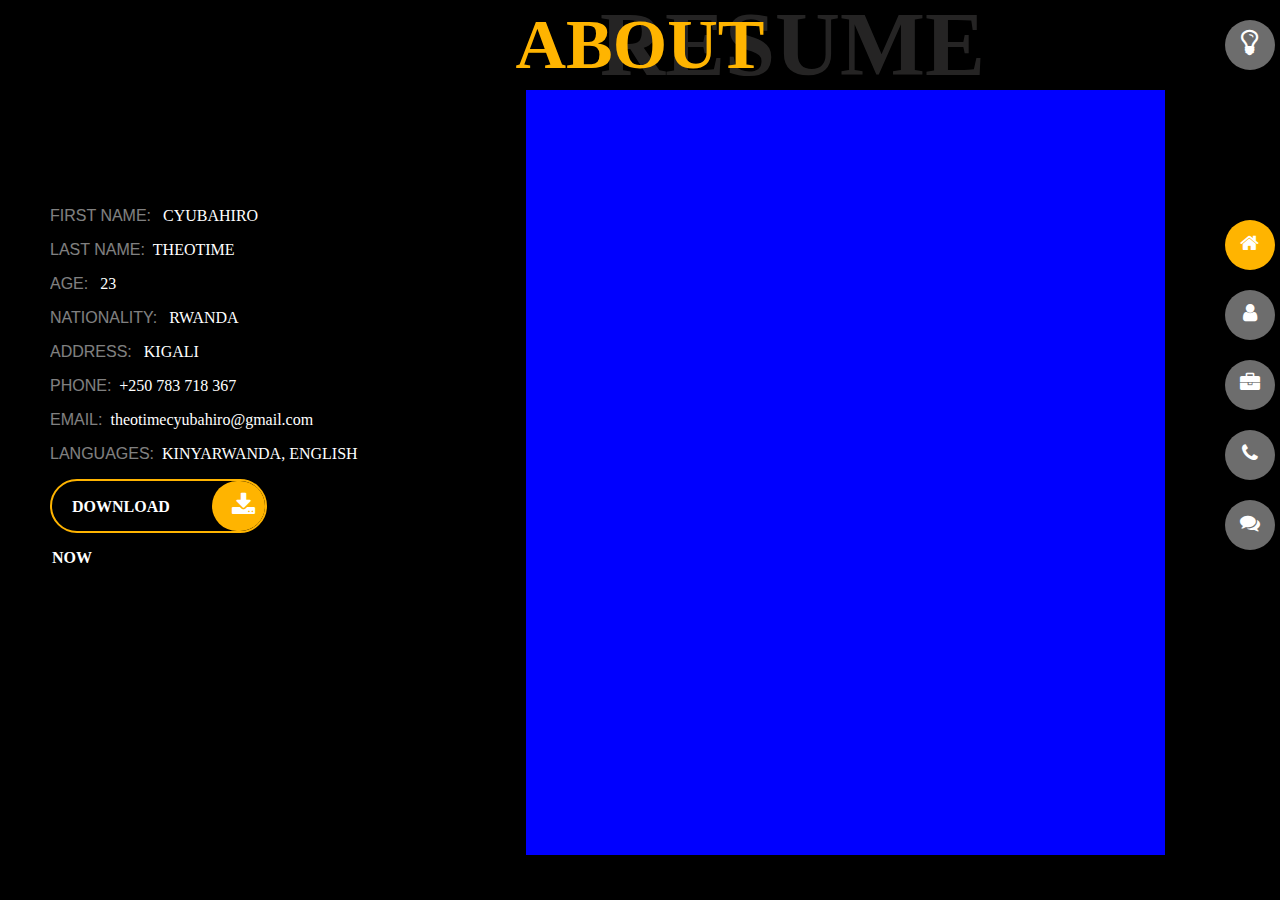
==== about.html @ b3ec1da5 "first commit" ====
<!DOCTYPE html>
<html lang="en">
<head>
    <meta charset="UTF-8">
    <meta http-equiv="X-UA-Compatible" content="IE=edge">
    <meta name="viewport" content="width=device-width, initial-scale=1.0">
    <title>Document</title>
    <link rel="stylesheet" href="style.css">
    <link rel="stylesheet" href="https://cdnjs.cloudflare.com/ajax/libs/font-awesome/4.7.0/css/font-awesome.min.css">
</head>
<body>
    <div class="container-fluid">
        <div class="content-about">
            <div class="head">
                ABOUT
            </div><span id="behind">RESUME</span>
            <div class="abouts">
                <div class="information">
                    <h2>PERSONAL INFOS</h2>
                    
                        <p><span style="opacity: .5; color: #fff;font-family: Open Sans,sans-serif; text-transform: capitalize;">FIRST NAME:</span> &nbsp;&nbsp;<span style="color: white;">CYUBAHIRO</span></p>
                        <p><span style="opacity: .5; color: #fff;font-family: Open Sans,sans-serif; text-transform: capitalize;">LAST NAME:</span>&nbsp;&nbsp;<span style="color: white;">THEOTIME</span></p>
                        <p><span style="opacity: .5; color: #fff;font-family: Open Sans,sans-serif; text-transform: capitalize;">AGE:</span> &nbsp;&nbsp;<span style="color: white;">23</span></p>
                        <p><span style="opacity: .5; color: #fff;font-family: Open Sans,sans-serif; text-transform: capitalize;">NATIONALITY:</span> &nbsp;&nbsp;<span style="color: white;">RWANDA</span></p>
                        <p><span style="opacity: .5; color: #fff;font-family: Open Sans,sans-serif; text-transform: capitalize;">ADDRESS:</span> &nbsp;&nbsp;<span style="color: white;">KIGALI</span></p>
                        <p><span style="opacity: .5; color: #fff;font-family: Open Sans,sans-serif; text-transform: capitalize;">PHONE:</span>&nbsp;&nbsp;<span style="color: white;">+250 783 718 367</span> </p>
                        <p><span style="opacity: .5; color: #fff;font-family: Open Sans,sans-serif; text-transform: capitalize;">EMAIL:</span>&nbsp;&nbsp;<span style="color: white;">theotimecyubahiro@gmail.com</span> </p>
                        <p><span style="opacity: .5; color: #fff;font-family: Open Sans,sans-serif; text-transform: capitalize;">LANGUAGES:</span>&nbsp;&nbsp;<span style="color: white;">KINYARWANDA, ENGLISH</span> </p>

                        <div style="border: 2px solid #FFB400; border-radius: 50px; display: flex; width: 50%; height: 50px; background-color: rgb(255, 180, 0, 0); line-height: 50px;">
                            <div style="width: 75%;">
                                <span style="text-align: center;vertical-align: middle;line-height: 50px; margin-left: 20px; color: white; font-weight: bold;">DOWNLOAD NOW</span> 
                            </div>
                            <div class="dot1" style="width: 25%;">
                                <i class="fa fa-download" style="margin-left: 20px; font-size:25px; line-height: 50px; color:white"></i>
                            </div>
                        </div>
                    
                </div>
                <div class="experince"></div>
            </div>
        </div>
        <div class="sidebar">
            <ul>
                <li><div class="dot"><i class="fa fa-lightbulb-o" style="font-size:30px;color:white;margin-top: 7px;"></i></div> </li>
                <div style="margin-top: 150px">
                    <li>
                        <a href="index.html">
                            <div class="dot" id="active">
                                <i class="fa fa-home" style="font-size:20px;color:white;margin-top: 5px;"></i>Home
                            </div>
                        </a>
                    </li>
                    <li>
                        <a href="about.html">
                            <div class="dot"><i class="fa fa-user" style="font-size:20px;color:white;margin-top: 5px;"></i>
                            </div>
                        </a>
                    </li>
                    <li><div class="dot"><i class="fa fa-briefcase" style="font-size:20px;color:white;margin-top: 5px;"></i></div></li>
                    <li><div class="dot"><i class="fa fa-phone" style="font-size:20px;color:white;margin-top: 5px;"></i></div></li>
                    <li><div class="dot"><i class="fa fa-comments" style="font-size:20px;color:white;margin-top: 5px;"></i></div></li>
                </div>
            </ul>
        </div>
        <!-- <div class="slideBar">
            <ul>
                <li><div class="dot"><i class="fa fa-lightbulb-o" style="font-size:30px;color:white;margin-top: 7px;"></i></div> </li>
                <div style="margin-top: 150px">
                    <li>
                        <a href="index.html">
                            <div class="dot" id="active">
                                <i class="fa fa-home" style="font-size:20px;color:white;margin-top: 5px;"></i>Home
                            </div>
                        </a>
                    </li>
                    <li>
                        <a href="about.html">
                            <div class="dot"><i class="fa fa-user" style="font-size:20px;color:white;margin-top: 5px;"></i>
                            </div>
                        </a>
                    </li>
                    <li><div class="dot"><i class="fa fa-briefcase" style="font-size:20px;color:white;margin-top: 5px;"></i></div></li>
                    <li><div class="dot"><i class="fa fa-phone" style="font-size:20px;color:white;margin-top: 5px;"></i></div></li>
                    <li><div class="dot"><i class="fa fa-comments" style="font-size:20px;color:white;margin-top: 5px;"></i></div></li>
                </div>
            </ul>
        </div> -->
    </div>
</body>
</html>
---- style.css ----
body{
    background-color: #141212;
}

html,body{
    margin: 0;
    padding: 0;
}

a{
    text-decoration: none;
}

.container{
    display: flex;

}

/* .head{
   min-width: 100vh; 
   background-color: yellow;
   height: 15%;
   text-align: center;
   vertical-align: middle;
   line-height: 90px; 
   font-size: 100px;
   color: rgba(185,182,182,25);
   position: relative;
    z-index:100;
} */
.head{
    min-width: 100%;
    /* background-color: yellow; */
   height: 15%;
    text-align: center;
   vertical-align: middle;
   line-height: 90px;
    position: absolute;
    font-size: 70px;
    z-index:100;
    color: #FFB400;
    opacity: 100%;
    font-weight: bold;
}

#behind{
    min-width: 100%;
    vertical-align: middle;
    line-height: 90px;
    margin-left: 600px;
    font-size: 90px;
    color: rgba(185,182,182,15);
    opacity: 0.2;
    font-weight: bold;
}

.yellow::before{
    background-color: #141212;
    height: 150%;
    width: 150%;
    position: absolute;
    content: '';
    transform: rotate(-14deg);
    left: 70%;
    top: -30%;
}

.yellow{
    position: relative;
    background-color: #FFB400;
    min-height: 100vh;
    width: 26.3%;
    overflow: hidden;
}

.picture{
    position: relative;
    background-color: #000000;
    min-height: 88vh;
    width: 32.5%;
    margin: 40px;
    border-radius: 30px;
    right: 56vh;
    box-shadow: 0px 0px 3px 3px rgba(0,0,0,0.2);
}

img{
    position: absolute;
    bottom: 0px;
    border-radius: 30px;
}

.slideBar{
    background-color: #141212;
    min-height: 100vh;
    margin-left: 425px;
}
#active{
    background: #FFB400;
}

.dot {
    width: 50px;
    height: 50px;
    line-height: 50px;
    border-radius: 50%;
    background: #6D6D6D;
    color: #fff;
    text-align: center;
    margin: 20px;
    overflow: hidden;
}
.dot1 {
    line-height: 25px;
    border-radius: 50px ;
    background: #FFB400;
}

/* .dot:hover{
    width: 100px;
} */

li{

    list-style-type: none
}

.container-fluid{
    background-color: #000000;
    min-height: 100vh;
    width: 100%;
    display: flex;
}

.content-about{
    width: 91%;
    min-height: 100vh;
}

.sidebar{
    width: 9%;
    min-height: 100vh;
    background-color: #000000;
}

.abouts{
    display: flex;
    min-height: 85%;
}

.information{
    width: 40%;
    margin: 50px;
}

.experince{
    width: 60%;
    background-color: blue;
}
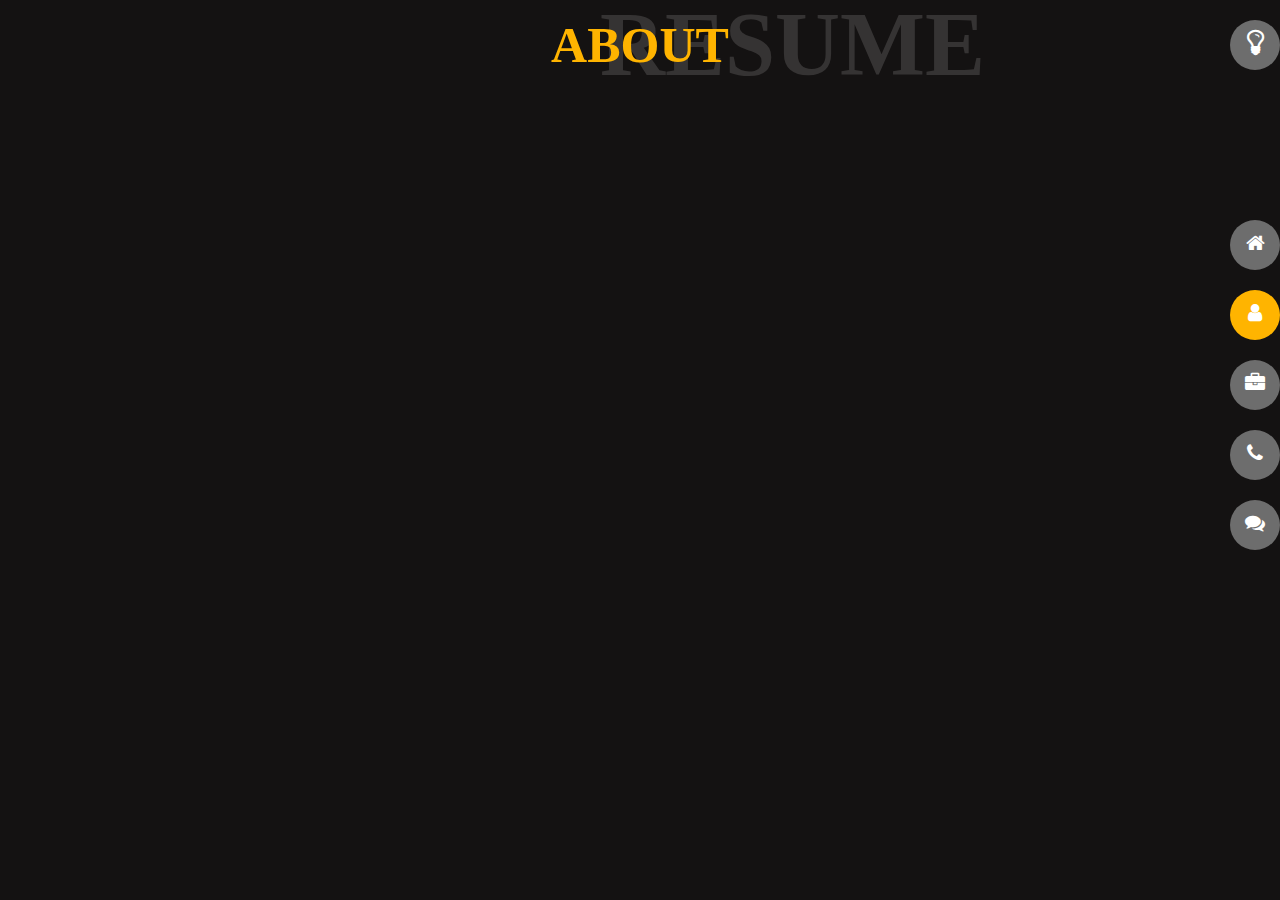
==== commit 3ba3fbca: "created about, contact, project and blog pages" ====
--- a/about.html
+++ b/about.html
@@ -1,4 +1,105 @@
 <!DOCTYPE html>
+<html lang="en">
+<head>
+    <meta charset="UTF-8">
+    <meta http-equiv="X-UA-Compatible" content="IE=edge">
+    <meta name="viewport" content="width=device-width, initial-scale=1.0">
+    <title>Document</title>
+    <link rel="stylesheet" href="style.css">
+    <link rel="stylesheet" href="https://cdnjs.cloudflare.com/ajax/libs/font-awesome/4.7.0/css/font-awesome.min.css">
+</head>
+<body>
+    <div class="container">
+        <div class="main">
+            <div>
+                <div class="head">
+                    ABOUT
+                </div>
+                <span id="behind">RESUME</span>
+            </div>
+        </div>
+        <div class="rightSide">
+            <ul>
+                <li>
+                    <div class="dot"><i class="fa fa-lightbulb-o"
+                            style="font-size:30px;color:white;margin-top: 7px;"></i></div>
+                </li>
+                <div style="margin-top: 150px">
+                    <li>
+                        <a href="index.html">
+                            <div class="dot">
+                                <i class="fa fa-home" style="font-size:20px;color:white;margin-top: 5px;"></i>Home
+                            </div>
+                        </a>
+                    </li>
+                    <li>
+                        <a href="about.html">
+                            <div class="dot" id="active"><i class="fa fa-user"
+                                    style="font-size:20px;color:white;margin-top: 5px;"></i>
+                            </div>
+                        </a>
+                    </li>
+                    <li>
+                        <a href="project.html">
+                            <div class="dot"><i class="fa fa-briefcase"
+                                style="font-size:20px;color:white;margin-top: 5px;"></i>
+                        </div>
+                        </a>
+                    </li>
+                    <li>
+                        <a href="contact.html">
+                            <div class="dot"><i class="fa fa-phone" style="font-size:20px;color:white;margin-top: 5px;"></i>
+                            </div>
+                        </a>
+                    </li>
+                    <li>
+                        <a href="blog.html">
+                            <div class="dot"><i class="fa fa-comments"
+                                style="font-size:20px;color:white;margin-top: 5px;"></i>
+                            </div>
+                        </a>
+                    </li>
+                </div>
+        </div>
+    </div>
+</body>
+</html>
+
+
+
+
+
+
+
+
+
+
+
+
+
+
+
+
+
+
+
+
+
+
+
+
+
+
+
+
+
+
+
+
+
+
+
+<!-- <!DOCTYPE html>
 <html lang="en">
 <head>
     <meta charset="UTF-8">
@@ -46,14 +147,14 @@
                 <div style="margin-top: 150px">
                     <li>
                         <a href="index.html">
-                            <div class="dot" id="active">
+                            <div class="dot">
                                 <i class="fa fa-home" style="font-size:20px;color:white;margin-top: 5px;"></i>Home
                             </div>
                         </a>
                     </li>
                     <li>
                         <a href="about.html">
-                            <div class="dot"><i class="fa fa-user" style="font-size:20px;color:white;margin-top: 5px;"></i>
+                            <div class="dot" id="active"><i class="fa fa-user" style="font-size:20px;color:white;margin-top: 5px;"></i>
                             </div>
                         </a>
                     </li>
@@ -63,29 +164,6 @@
                 </div>
             </ul>
         </div>
-        <!-- <div class="slideBar">
-            <ul>
-                <li><div class="dot"><i class="fa fa-lightbulb-o" style="font-size:30px;color:white;margin-top: 7px;"></i></div> </li>
-                <div style="margin-top: 150px">
-                    <li>
-                        <a href="index.html">
-                            <div class="dot" id="active">
-                                <i class="fa fa-home" style="font-size:20px;color:white;margin-top: 5px;"></i>Home
-                            </div>
-                        </a>
-                    </li>
-                    <li>
-                        <a href="about.html">
-                            <div class="dot"><i class="fa fa-user" style="font-size:20px;color:white;margin-top: 5px;"></i>
-                            </div>
-                        </a>
-                    </li>
-                    <li><div class="dot"><i class="fa fa-briefcase" style="font-size:20px;color:white;margin-top: 5px;"></i></div></li>
-                    <li><div class="dot"><i class="fa fa-phone" style="font-size:20px;color:white;margin-top: 5px;"></i></div></li>
-                    <li><div class="dot"><i class="fa fa-comments" style="font-size:20px;color:white;margin-top: 5px;"></i></div></li>
-                </div>
-            </ul>
-        </div> -->
     </div>
 </body>
-</html>+</html> -->--- a/style.css
+++ b/style.css
@@ -11,32 +11,99 @@
     text-decoration: none;
 }
 
+li{
+
+    list-style-type: none
+}
+
 .container{
     display: flex;
 
 }
 
-/* .head{
-   min-width: 100vh; 
-   background-color: yellow;
-   height: 15%;
-   text-align: center;
-   vertical-align: middle;
-   line-height: 90px; 
-   font-size: 100px;
-   color: rgba(185,182,182,25);
-   position: relative;
-    z-index:100;
-} */
+.main {
+    width: 93%;
+    min-height: 100vh;
+}
+
+.leftSide {
+    width: 43%;
+    min-height: 100vh;
+}
+
+.yellow::before{
+    background-color: #141212;
+    height: 150%;
+    width: 100%;
+    position: absolute;
+    content: '';
+    transform: rotate(-14deg);
+    left: 50%;
+    top: -30%;
+}
+
+.yellow{
+    position: relative;
+    background-color: #FFB400;
+    min-height: 100vh;
+    width: 90%;
+    overflow: hidden;
+}
+
+.middleSide {
+    width: 50%;
+    min-height: 100vh;
+    display: flex;
+}
+
+.rightSide {
+    width: 7%;
+    min-height: 100vh;
+}
+
+.dot {
+    width: 50px;
+    height: 50px;
+    line-height: 50px;
+    border-radius: 50%;
+    background: #6D6D6D;
+    color: #fff;
+    text-align: center;
+    margin: 20px 0px 0px 0px;
+    overflow: hidden;
+}
+
+.picture{
+    position: relative;
+    background-color: #000000;
+    min-height: 88vh;
+    width: 84%;
+    margin: 40px;
+    border-radius: 30px;
+    /* right: 56vh; */
+    box-shadow: 0px 0px 3px 3px rgba(0,0,0,0.2);
+}
+
+img{
+    position: absolute;
+    bottom: 0px;
+    border-radius: 30px;
+}
+
+.dot1 {
+    line-height: 50px;
+    border-radius: 50px ;
+    background: #FFB400;
+}
+
 .head{
     min-width: 100%;
-    /* background-color: yellow; */
    height: 15%;
     text-align: center;
    vertical-align: middle;
    line-height: 90px;
     position: absolute;
-    font-size: 70px;
+    font-size: 50px;
     z-index:100;
     color: #FFB400;
     opacity: 100%;
@@ -54,106 +121,23 @@
     font-weight: bold;
 }
 
-.yellow::before{
-    background-color: #141212;
-    height: 150%;
-    width: 150%;
-    position: absolute;
-    content: '';
-    transform: rotate(-14deg);
-    left: 70%;
-    top: -30%;
-}
 
-.yellow{
-    position: relative;
-    background-color: #FFB400;
-    min-height: 100vh;
-    width: 26.3%;
-    overflow: hidden;
-}
-
-.picture{
-    position: relative;
-    background-color: #000000;
-    min-height: 88vh;
-    width: 32.5%;
-    margin: 40px;
-    border-radius: 30px;
-    right: 56vh;
-    box-shadow: 0px 0px 3px 3px rgba(0,0,0,0.2);
-}
-
-img{
-    position: absolute;
-    bottom: 0px;
-    border-radius: 30px;
-}
-
-.slideBar{
-    background-color: #141212;
-    min-height: 100vh;
-    margin-left: 425px;
-}
 #active{
     background: #FFB400;
 }
 
-.dot {
-    width: 50px;
-    height: 50px;
-    line-height: 50px;
-    border-radius: 50%;
-    background: #6D6D6D;
-    color: #fff;
-    text-align: center;
-    margin: 20px;
-    overflow: hidden;
-}
-.dot1 {
-    line-height: 25px;
-    border-radius: 50px ;
-    background: #FFB400;
-}
-
-/* .dot:hover{
-    width: 100px;
-} */
-
-li{
-
-    list-style-type: none
-}
-
-.container-fluid{
-    background-color: #000000;
-    min-height: 100vh;
-    width: 100%;
+.content{
+    height: 85%;
+    background-color: red;
     display: flex;
 }
 
-.content-about{
-    width: 91%;
-    min-height: 100vh;
-}
-
-.sidebar{
-    width: 9%;
-    min-height: 100vh;
-    background-color: #000000;
-}
-
-.abouts{
-    display: flex;
-    min-height: 85%;
-}
-
-.information{
-    width: 40%;
-    margin: 50px;
-}
-
-.experince{
-    width: 60%;
-    background-color: blue;
+#project{
+    width: 300px;
+    height: 300px;
+    background-color: yellow;
+    border-radius: 20px;
+    padding: 30px;
+    margin: 30px;
+    margin-top: 120px;
 }--- a/style.css
+++ b/style.css
@@ -11,32 +11,99 @@
     text-decoration: none;
 }
 
+li{
+
+    list-style-type: none
+}
+
 .container{
     display: flex;
 
 }
 
-/* .head{
-   min-width: 100vh; 
-   background-color: yellow;
-   height: 15%;
-   text-align: center;
-   vertical-align: middle;
-   line-height: 90px; 
-   font-size: 100px;
-   color: rgba(185,182,182,25);
-   position: relative;
-    z-index:100;
-} */
+.main {
+    width: 93%;
+    min-height: 100vh;
+}
+
+.leftSide {
+    width: 43%;
+    min-height: 100vh;
+}
+
+.yellow::before{
+    background-color: #141212;
+    height: 150%;
+    width: 100%;
+    position: absolute;
+    content: '';
+    transform: rotate(-14deg);
+    left: 50%;
+    top: -30%;
+}
+
+.yellow{
+    position: relative;
+    background-color: #FFB400;
+    min-height: 100vh;
+    width: 90%;
+    overflow: hidden;
+}
+
+.middleSide {
+    width: 50%;
+    min-height: 100vh;
+    display: flex;
+}
+
+.rightSide {
+    width: 7%;
+    min-height: 100vh;
+}
+
+.dot {
+    width: 50px;
+    height: 50px;
+    line-height: 50px;
+    border-radius: 50%;
+    background: #6D6D6D;
+    color: #fff;
+    text-align: center;
+    margin: 20px 0px 0px 0px;
+    overflow: hidden;
+}
+
+.picture{
+    position: relative;
+    background-color: #000000;
+    min-height: 88vh;
+    width: 84%;
+    margin: 40px;
+    border-radius: 30px;
+    /* right: 56vh; */
+    box-shadow: 0px 0px 3px 3px rgba(0,0,0,0.2);
+}
+
+img{
+    position: absolute;
+    bottom: 0px;
+    border-radius: 30px;
+}
+
+.dot1 {
+    line-height: 50px;
+    border-radius: 50px ;
+    background: #FFB400;
+}
+
 .head{
     min-width: 100%;
-    /* background-color: yellow; */
    height: 15%;
     text-align: center;
    vertical-align: middle;
    line-height: 90px;
     position: absolute;
-    font-size: 70px;
+    font-size: 50px;
     z-index:100;
     color: #FFB400;
     opacity: 100%;
@@ -54,106 +121,23 @@
     font-weight: bold;
 }
 
-.yellow::before{
-    background-color: #141212;
-    height: 150%;
-    width: 150%;
-    position: absolute;
-    content: '';
-    transform: rotate(-14deg);
-    left: 70%;
-    top: -30%;
-}
 
-.yellow{
-    position: relative;
-    background-color: #FFB400;
-    min-height: 100vh;
-    width: 26.3%;
-    overflow: hidden;
-}
-
-.picture{
-    position: relative;
-    background-color: #000000;
-    min-height: 88vh;
-    width: 32.5%;
-    margin: 40px;
-    border-radius: 30px;
-    right: 56vh;
-    box-shadow: 0px 0px 3px 3px rgba(0,0,0,0.2);
-}
-
-img{
-    position: absolute;
-    bottom: 0px;
-    border-radius: 30px;
-}
-
-.slideBar{
-    background-color: #141212;
-    min-height: 100vh;
-    margin-left: 425px;
-}
 #active{
     background: #FFB400;
 }
 
-.dot {
-    width: 50px;
-    height: 50px;
-    line-height: 50px;
-    border-radius: 50%;
-    background: #6D6D6D;
-    color: #fff;
-    text-align: center;
-    margin: 20px;
-    overflow: hidden;
-}
-.dot1 {
-    line-height: 25px;
-    border-radius: 50px ;
-    background: #FFB400;
-}
-
-/* .dot:hover{
-    width: 100px;
-} */
-
-li{
-
-    list-style-type: none
-}
-
-.container-fluid{
-    background-color: #000000;
-    min-height: 100vh;
-    width: 100%;
+.content{
+    height: 85%;
+    background-color: red;
     display: flex;
 }
 
-.content-about{
-    width: 91%;
-    min-height: 100vh;
-}
-
-.sidebar{
-    width: 9%;
-    min-height: 100vh;
-    background-color: #000000;
-}
-
-.abouts{
-    display: flex;
-    min-height: 85%;
-}
-
-.information{
-    width: 40%;
-    margin: 50px;
-}
-
-.experince{
-    width: 60%;
-    background-color: blue;
+#project{
+    width: 300px;
+    height: 300px;
+    background-color: yellow;
+    border-radius: 20px;
+    padding: 30px;
+    margin: 30px;
+    margin-top: 120px;
 }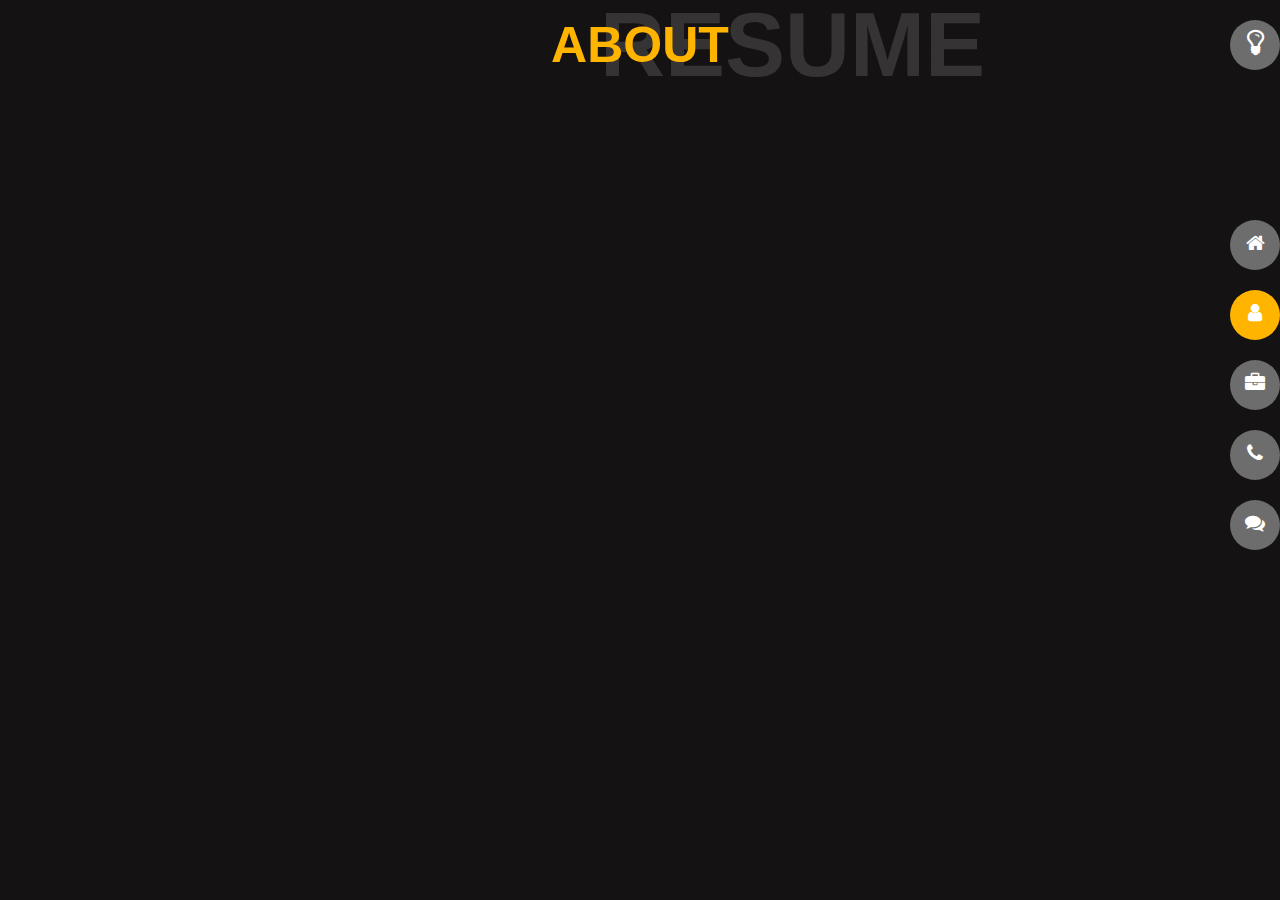
==== commit c473273d: "finish working on blog and project pages" ====
--- a/about.html
+++ b/about.html
@@ -35,27 +35,27 @@
                     <li>
                         <a href="about.html">
                             <div class="dot" id="active"><i class="fa fa-user"
-                                    style="font-size:20px;color:white;margin-top: 5px;"></i>
+                                    style="font-size:20px;color:white;margin-top: 5px;"></i> About
                             </div>
                         </a>
                     </li>
                     <li>
                         <a href="project.html">
                             <div class="dot"><i class="fa fa-briefcase"
-                                style="font-size:20px;color:white;margin-top: 5px;"></i>
+                                style="font-size:20px;color:white;margin-top: 5px;"></i> Project
                         </div>
                         </a>
                     </li>
                     <li>
                         <a href="contact.html">
-                            <div class="dot"><i class="fa fa-phone" style="font-size:20px;color:white;margin-top: 5px;"></i>
+                            <div class="dot"><i class="fa fa-phone" style="font-size:20px;color:white;margin-top: 5px;"></i> Contact
                             </div>
                         </a>
                     </li>
                     <li>
                         <a href="blog.html">
                             <div class="dot"><i class="fa fa-comments"
-                                style="font-size:20px;color:white;margin-top: 5px;"></i>
+                                style="font-size:20px;color:white;margin-top: 5px;"></i> Blog
                             </div>
                         </a>
                     </li>
--- a/style.css
+++ b/style.css
@@ -5,6 +5,7 @@
 html,body{
     margin: 0;
     padding: 0;
+    font-family: Poppins,sans-serif;
 }
 
 a{
@@ -84,7 +85,7 @@
     box-shadow: 0px 0px 3px 3px rgba(0,0,0,0.2);
 }
 
-img{
+.image1{
     position: absolute;
     bottom: 0px;
     border-radius: 30px;
@@ -107,7 +108,7 @@
     z-index:100;
     color: #FFB400;
     opacity: 100%;
-    font-weight: bold;
+    font-weight: 800;
 }
 
 #behind{
@@ -128,16 +129,83 @@
 
 .content{
     height: 85%;
+    display: flex;
+    margin: 20px;
+}
+
+#project1{
     background-color: red;
-    display: flex;
-}
-
-#project{
-    width: 300px;
-    height: 300px;
-    background-color: yellow;
-    border-radius: 20px;
-    padding: 30px;
+    width: 500px;
+    height: 200px;
+    border-radius: 10px;
     margin: 30px;
     margin-top: 120px;
+}
+
+#project2{
+    width: 500px;
+    height: 200px;
+    border-radius: 10px;
+    margin: 30px;
+    margin-top: 120px;
+}
+
+#project3{
+    width: 500px;
+    height: 200px;
+    border-radius: 10px;
+    margin: 30px;
+    margin-top: 120px;
+}
+
+.projectImage{
+    border-radius: 10px;
+}
+
+#blog1{
+    width: 500px;
+    height: 400px;
+    border-radius: 10px;
+    margin: 10px;
+    margin-top: 120px;
+}
+
+#blog2{
+    width: 500px;
+    height: 400px;
+    border-radius: 10px;
+    margin: 10px;
+    margin-top: 120px;
+}
+
+#blog3{
+    width: 500px;
+    height: 400px;
+    border-radius: 10px;
+    margin: 10px;
+    margin-top: 120px;
+}
+
+.blogImage{
+    background-color: blue;
+    width: 100%;
+    height: 250px;
+    border-radius: 10px 10px 0px 0px;
+}
+
+.blogImage img {
+    border-radius: 10px 10px 0px 0px;
+}
+
+.line{
+    background-color: #FFB400;
+    width: 100%;
+    height: 10px;
+}
+
+.blogContent{
+    background-color: #333333;
+    width: 100%;
+    height: 210px;
+    border-radius: 0px 0px 10px 10px;
 }--- a/style.css
+++ b/style.css
@@ -5,6 +5,7 @@
 html,body{
     margin: 0;
     padding: 0;
+    font-family: Poppins,sans-serif;
 }
 
 a{
@@ -84,7 +85,7 @@
     box-shadow: 0px 0px 3px 3px rgba(0,0,0,0.2);
 }
 
-img{
+.image1{
     position: absolute;
     bottom: 0px;
     border-radius: 30px;
@@ -107,7 +108,7 @@
     z-index:100;
     color: #FFB400;
     opacity: 100%;
-    font-weight: bold;
+    font-weight: 800;
 }
 
 #behind{
@@ -128,16 +129,83 @@
 
 .content{
     height: 85%;
+    display: flex;
+    margin: 20px;
+}
+
+#project1{
     background-color: red;
-    display: flex;
-}
-
-#project{
-    width: 300px;
-    height: 300px;
-    background-color: yellow;
-    border-radius: 20px;
-    padding: 30px;
+    width: 500px;
+    height: 200px;
+    border-radius: 10px;
     margin: 30px;
     margin-top: 120px;
+}
+
+#project2{
+    width: 500px;
+    height: 200px;
+    border-radius: 10px;
+    margin: 30px;
+    margin-top: 120px;
+}
+
+#project3{
+    width: 500px;
+    height: 200px;
+    border-radius: 10px;
+    margin: 30px;
+    margin-top: 120px;
+}
+
+.projectImage{
+    border-radius: 10px;
+}
+
+#blog1{
+    width: 500px;
+    height: 400px;
+    border-radius: 10px;
+    margin: 10px;
+    margin-top: 120px;
+}
+
+#blog2{
+    width: 500px;
+    height: 400px;
+    border-radius: 10px;
+    margin: 10px;
+    margin-top: 120px;
+}
+
+#blog3{
+    width: 500px;
+    height: 400px;
+    border-radius: 10px;
+    margin: 10px;
+    margin-top: 120px;
+}
+
+.blogImage{
+    background-color: blue;
+    width: 100%;
+    height: 250px;
+    border-radius: 10px 10px 0px 0px;
+}
+
+.blogImage img {
+    border-radius: 10px 10px 0px 0px;
+}
+
+.line{
+    background-color: #FFB400;
+    width: 100%;
+    height: 10px;
+}
+
+.blogContent{
+    background-color: #333333;
+    width: 100%;
+    height: 210px;
+    border-radius: 0px 0px 10px 10px;
 }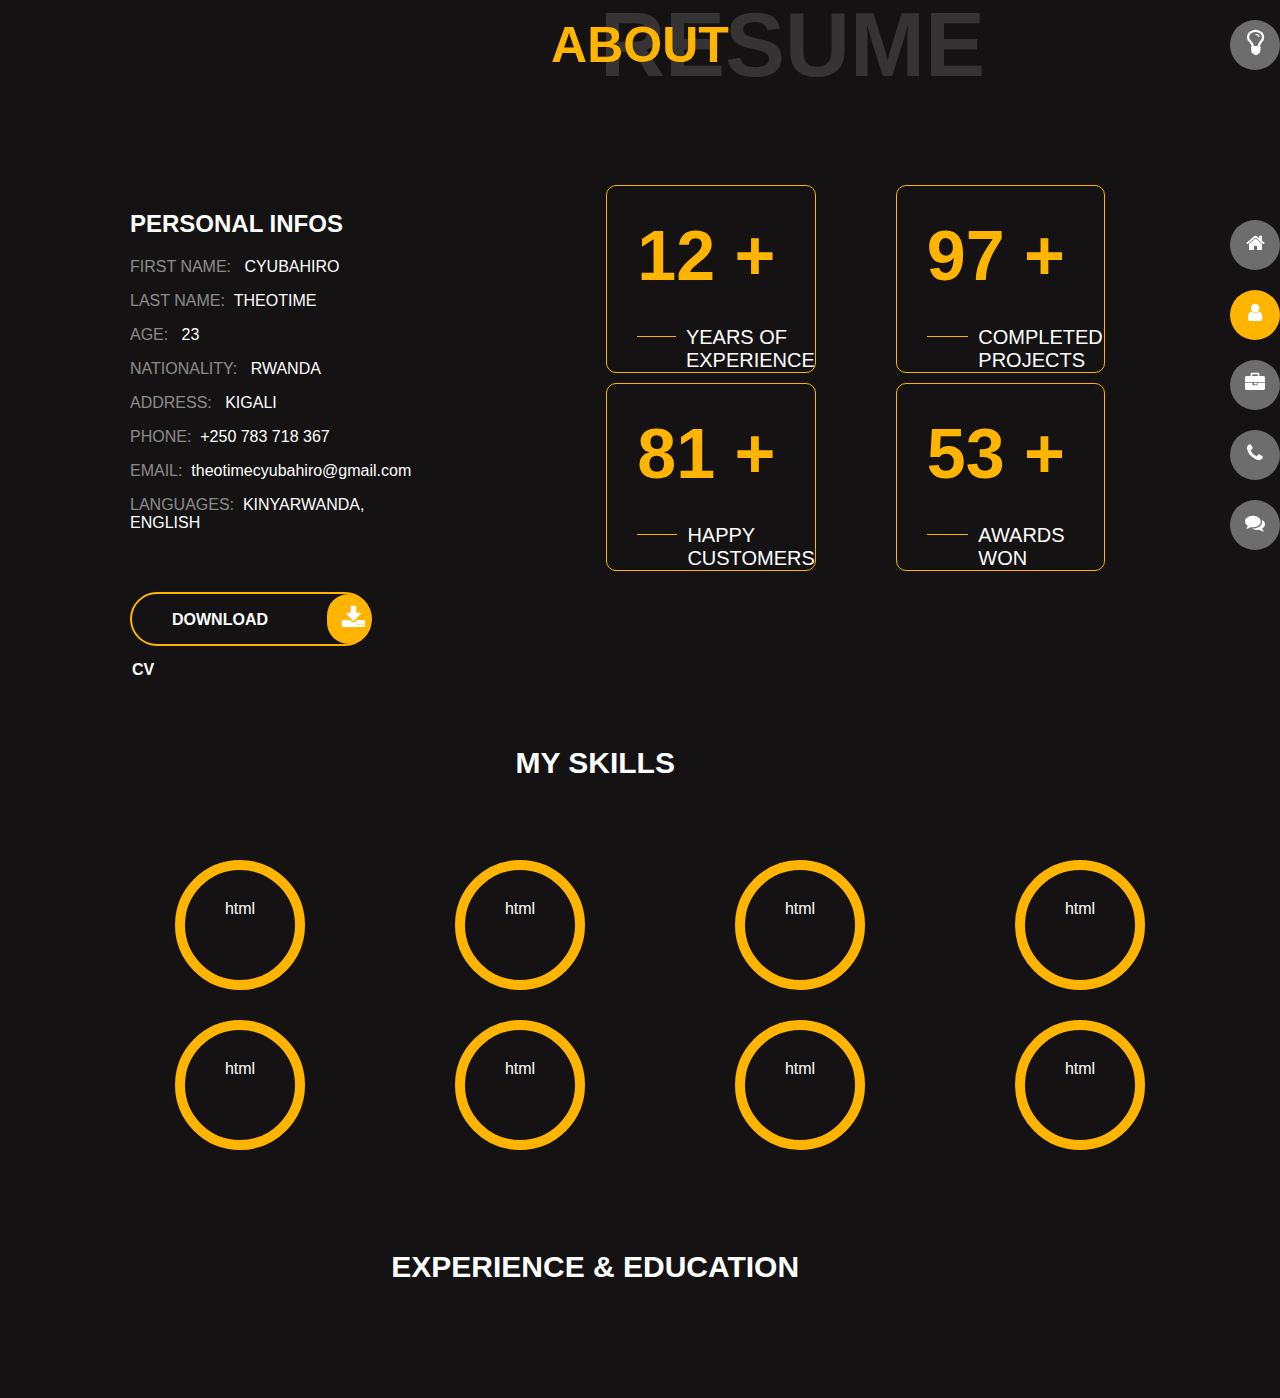
==== commit fe672087: "make side bar fixed and add skills and information about me in about page" ====
--- a/about.html
+++ b/about.html
@@ -17,8 +17,143 @@
                 </div>
                 <span id="behind">RESUME</span>
             </div>
+            <div class="content">
+                <div class="information">
+                    <div class="info">
+                        <h2 style="color: #fff;">PERSONAL INFOS</h2>
+                        <p><span style="opacity: .5; color: #fff;font-family: Open Sans,sans-serif; text-transform: capitalize;">FIRST NAME:</span> &nbsp;&nbsp;<span style="color: white;">CYUBAHIRO</span></p>
+                        <p><span style="opacity: .5; color: #fff;font-family: Open Sans,sans-serif; text-transform: capitalize;">LAST NAME:</span>&nbsp;&nbsp;<span style="color: white;">THEOTIME</span></p>
+                        <p><span style="opacity: .5; color: #fff;font-family: Open Sans,sans-serif; text-transform: capitalize;">AGE:</span> &nbsp;&nbsp;<span style="color: white;">23</span></p>
+                        <p><span style="opacity: .5; color: #fff;font-family: Open Sans,sans-serif; text-transform: capitalize;">NATIONALITY:</span> &nbsp;&nbsp;<span style="color: white;">RWANDA</span></p>
+                        <p><span style="opacity: .5; color: #fff;font-family: Open Sans,sans-serif; text-transform: capitalize;">ADDRESS:</span> &nbsp;&nbsp;<span style="color: white;">KIGALI</span></p>
+                        <p><span style="opacity: .5; color: #fff;font-family: Open Sans,sans-serif; text-transform: capitalize;">PHONE:</span>&nbsp;&nbsp;<span style="color: white;">+250 783 718 367</span> </p>
+                        <p><span style="opacity: .5; color: #fff;font-family: Open Sans,sans-serif; text-transform: capitalize;">EMAIL:</span>&nbsp;&nbsp;<span style="color: white;">theotimecyubahiro@gmail.com</span> </p>
+                        <p><span style="opacity: .5; color: #fff;font-family: Open Sans,sans-serif; text-transform: capitalize;">LANGUAGES:</span>&nbsp;&nbsp;<span style="color: white;">KINYARWANDA, ENGLISH</span> </p>
+                        <a href="">
+                            <div
+                                style="margin-top: 60px; border: 2px solid #FFB400; border-radius: 50px; display: flex; width: 80%; height: 50px; background-color: rgb(255, 180, 0, 0); line-height: 50px;">
+                                <div style="width: 75%;">
+                                    <span
+                                        style="text-align: center;vertical-align: middle;line-height: 50px; margin-left: 40px; color: white; font-weight: bold;">DOWNLOAD CV</span>
+                                </div>
+                                <div class="dot1" style="width: 20%; margin-left: 35px;">
+                                    <i class="fa fa-download"
+                                        style="margin-left: 15px; font-size:25px; line-height: 50px; color:white"></i>
+                                </div>
+                            </div>
+                        </a>
+                    </div>
+                </div>
+                <div class="message" style=" width: 70%;">
+                    <div style="width: 100%; height: 50%; display: flex; padding: 5px;">
+                        <div style="width: 40%; height: 90%; margin-left: 40px; border-radius: 10px; border: 1px solid #FFB400;">
+                            <div style="width: 70%; height: 30%; color: #FFB400; margin: 30px; font-size: 70px; font-weight: bold;">
+                                12 +
+                            </div>
+                            <div style="display: flex;">
+                                <div style="height: 50%; width: 20%; margin-left: 30px; margin-top: 10px">
+                                    <div style="width: 100%; height: 1px; background-color: #FFB400; "></div>
+                                </div>
+                                <div style="margin-left: 10px; color: white; font-size: 20px;">
+                                    YEARS OF <br>
+                                    EXPERIENCE
+                                </div>
+                            </div>
+                        </div>
+                        <div style="width: 40%; height: 90%; margin-left: 80px; border-radius: 10px; border: 1px solid #FFB400;">
+                            <div style="width: 70%; height: 30%; color: #FFB400; margin: 30px; font-size: 70px; font-weight: bold;">
+                                97 +
+                            </div>
+                            <div style="display: flex;">
+                                <div style="height: 50%; width: 20%; margin-left: 30px; margin-top: 10px">
+                                    <div style="width: 100%; height: 1px; background-color: #FFB400; "></div>
+                                </div>
+                                <div style="margin-left: 10px; color: white; font-size: 20px;">
+                                    COMPLETED <br>
+                                    PROJECTS
+                                </div>
+                            </div>
+                            
+                        </div>
+                    </div>
+
+                    <div style="width: 100%; height: 50%; display: flex; padding: 5px;">
+                        <div style="width: 40%; height: 90%; margin-left: 40px; border-radius: 10px; border: 1px solid #FFB400;">
+                            <div style="width: 70%; height: 30%; color: #FFB400; margin: 30px; font-size: 70px; font-weight: bold;">
+                                81 +
+                            </div>
+                            <div style="display: flex;">
+                                <div style="height: 50%; width: 20%; margin-left: 30px; margin-top: 10px">
+                                    <div style="width: 100%; height: 1px; background-color: #FFB400; "></div>
+                                </div>
+                                <div style="margin-left: 10px; color: white; font-size: 20px;">
+                                    HAPPY <br>
+                                    CUSTOMERS
+                                </div>
+                            </div>
+                        </div>
+                        <div style="width: 40%; height: 90%; margin-left: 80px; border-radius: 10px; border: 1px solid #FFB400;">
+                            <div style="width: 70%; height: 30%; color: #FFB400; margin: 30px; font-size: 70px; font-weight: bold;">
+                                53 +
+                            </div>
+                            <div style="display: flex;">
+                                <div style="height: 50%; width: 20%; margin-left: 30px; margin-top: 10px">
+                                    <div style="width: 100%; height: 1px; background-color: #FFB400; "></div>
+                                </div>
+                                <div style="margin-left: 10px; color: white; font-size: 20px;">
+                                    AWARDS <br>
+                                    WON
+                                </div>
+                            </div>
+                            
+                        </div>
+                    </div>
+                    
+                </div>
+            </div>
+            <div class="skills" style="width: 100%; text-align: center; ">
+                <div style="width: 100%; text-align: center; font-size: 15px; color: white;">
+                    <h1>MY SKILLS</h1>
+                </div>
+                <div style="margin-left: 25px; margin-top: 80px;">
+                    <div style="display: flex;">
+                        <div class="skill1">
+                            html
+                        </div>
+                        <div class="skill1">
+                            html
+                        </div>
+                        <div class="skill1">
+                            html
+                        </div>
+                        <div class="skill1">
+                            html
+                        </div>
+                    </div>
+                </div>
+                <div style="margin-left: 25px; padding-top: 30px;">
+                    <div style="display: flex;">
+                        <div class="skill1">
+                            html
+                        </div>
+                        <div class="skill1">
+                            html
+                        </div>
+                        <div class="skill1">
+                            html
+                        </div>
+                        <div class="skill1">
+                            html
+                        </div>
+                    </div>
+                </div>
+
+                <div style="width: 100%; text-align: center; font-size: 15px; color: white; margin-top: 100px;">
+                    <h1>EXPERIENCE & EDUCATION</h1>
+                </div>
+            </div>
         </div>
-        <div class="rightSide">
+        <div class="rightSide" style="position: sticky; position: fixed; right: 0">
             <ul>
                 <li>
                     <div class="dot"><i class="fa fa-lightbulb-o"
--- a/style.css
+++ b/style.css
@@ -24,7 +24,6 @@
 
 .main {
     width: 93%;
-    min-height: 100vh;
 }
 
 .leftSide {
@@ -72,6 +71,18 @@
     text-align: center;
     margin: 20px 0px 0px 0px;
     overflow: hidden;
+}
+
+.skill1{
+    width: 50px;
+    height: 50px;
+    border-radius: 50%;
+    color: #fff;
+    text-align: center;
+    overflow: hidden;
+    border: 10px solid #FFB400;
+    padding: 30px;
+    margin-left: 150px;
 }
 
 .picture{
@@ -128,13 +139,16 @@
 }
 
 .content{
-    height: 85%;
     display: flex;
     margin: 20px;
 }
 
+.content-about{
+    width: 100%;
+    height: 75vh;
+}
+
 #project1{
-    background-color: red;
     width: 500px;
     height: 200px;
     border-radius: 10px;
@@ -187,7 +201,6 @@
 }
 
 .blogImage{
-    background-color: blue;
     width: 100%;
     height: 250px;
     border-radius: 10px 10px 0px 0px;
@@ -208,4 +221,76 @@
     width: 100%;
     height: 210px;
     border-radius: 0px 0px 10px 10px;
-}+}
+
+.information{
+    min-height: 80%;
+    width: 40%;
+    margin: 50px;
+}
+
+.message{
+    height: 50%;
+    width: 60%;
+    margin: 70px;
+}
+
+form{
+    text-align: center;
+    margin: 1000px;
+}
+
+.dot2 {
+    width: 50px;
+    height: 50px;
+    line-height: 50px;
+    border-radius: 50%;
+    background: #6D6D6D;
+    color: #fff;
+    text-align: center;
+    margin: 20px 0px 0px 0px;
+    overflow: hidden;
+    margin-left: 20px;
+}
+
+input{
+    background-color: #333333;
+    width: 300px;
+    height: 40px;
+    border-radius: 30px;
+    /* position:absolute; */
+    margin-bottom:20px;
+}
+
+.inputEmail{
+    width: 600px;
+    height: 40px;
+    border-radius: 30px;
+}
+text{
+    border-radius: 30px;
+}
+
+.personalInfo{
+    width: 50%;
+    height: 100%;
+    background-color: #FFB400;
+}
+
+.info{
+    padding: 30px;
+    width: 80%;
+    height: 90%;
+    margin-left: 30px;
+    
+}
+
+.skills{
+    width: 100%;
+    height: 50%;
+}
+
+.education{
+    width: 100%;
+    height: 50%;
+}
--- a/style.css
+++ b/style.css
@@ -24,7 +24,6 @@
 
 .main {
     width: 93%;
-    min-height: 100vh;
 }
 
 .leftSide {
@@ -72,6 +71,18 @@
     text-align: center;
     margin: 20px 0px 0px 0px;
     overflow: hidden;
+}
+
+.skill1{
+    width: 50px;
+    height: 50px;
+    border-radius: 50%;
+    color: #fff;
+    text-align: center;
+    overflow: hidden;
+    border: 10px solid #FFB400;
+    padding: 30px;
+    margin-left: 150px;
 }
 
 .picture{
@@ -128,13 +139,16 @@
 }
 
 .content{
-    height: 85%;
     display: flex;
     margin: 20px;
 }
 
+.content-about{
+    width: 100%;
+    height: 75vh;
+}
+
 #project1{
-    background-color: red;
     width: 500px;
     height: 200px;
     border-radius: 10px;
@@ -187,7 +201,6 @@
 }
 
 .blogImage{
-    background-color: blue;
     width: 100%;
     height: 250px;
     border-radius: 10px 10px 0px 0px;
@@ -208,4 +221,76 @@
     width: 100%;
     height: 210px;
     border-radius: 0px 0px 10px 10px;
-}+}
+
+.information{
+    min-height: 80%;
+    width: 40%;
+    margin: 50px;
+}
+
+.message{
+    height: 50%;
+    width: 60%;
+    margin: 70px;
+}
+
+form{
+    text-align: center;
+    margin: 1000px;
+}
+
+.dot2 {
+    width: 50px;
+    height: 50px;
+    line-height: 50px;
+    border-radius: 50%;
+    background: #6D6D6D;
+    color: #fff;
+    text-align: center;
+    margin: 20px 0px 0px 0px;
+    overflow: hidden;
+    margin-left: 20px;
+}
+
+input{
+    background-color: #333333;
+    width: 300px;
+    height: 40px;
+    border-radius: 30px;
+    /* position:absolute; */
+    margin-bottom:20px;
+}
+
+.inputEmail{
+    width: 600px;
+    height: 40px;
+    border-radius: 30px;
+}
+text{
+    border-radius: 30px;
+}
+
+.personalInfo{
+    width: 50%;
+    height: 100%;
+    background-color: #FFB400;
+}
+
+.info{
+    padding: 30px;
+    width: 80%;
+    height: 90%;
+    margin-left: 30px;
+    
+}
+
+.skills{
+    width: 100%;
+    height: 50%;
+}
+
+.education{
+    width: 100%;
+    height: 50%;
+}
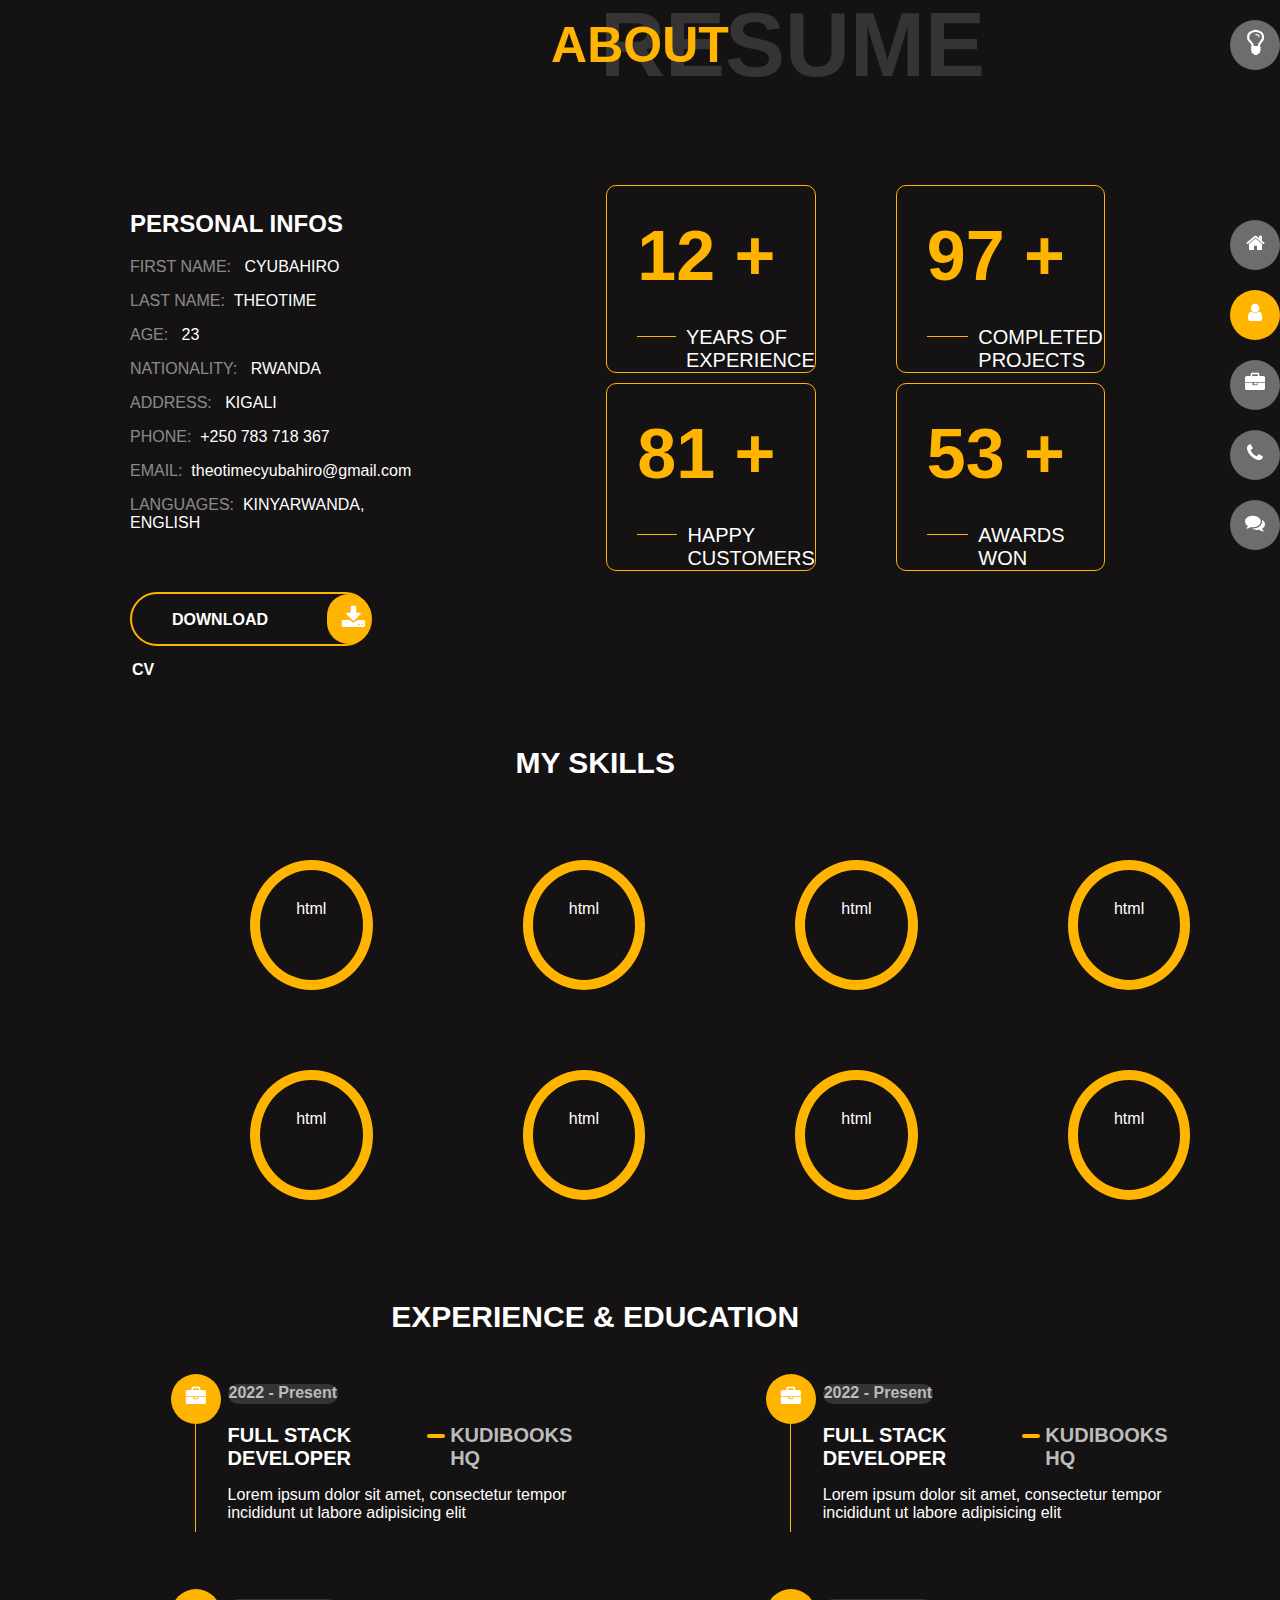
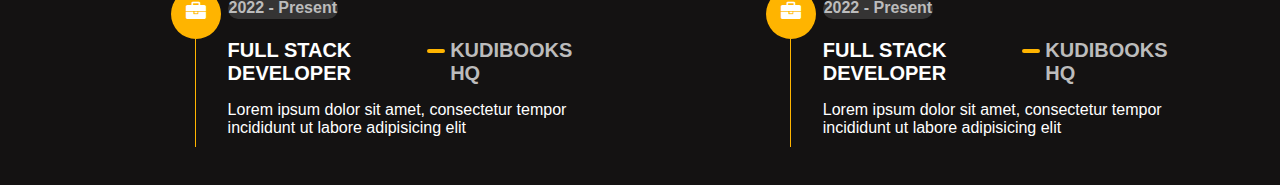
==== commit d8c97149: "finish working on about page" ====
--- a/about.html
+++ b/about.html
@@ -115,7 +115,7 @@
                 <div style="width: 100%; text-align: center; font-size: 15px; color: white;">
                     <h1>MY SKILLS</h1>
                 </div>
-                <div style="margin-left: 25px; margin-top: 80px;">
+                <div style="margin-left: 100px; margin-top: 80px;">
                     <div style="display: flex;">
                         <div class="skill1">
                             html
@@ -131,7 +131,7 @@
                         </div>
                     </div>
                 </div>
-                <div style="margin-left: 25px; padding-top: 30px;">
+                <div style="margin-left: 100px; margin-top: 80px;">
                     <div style="display: flex;">
                         <div class="skill1">
                             html
@@ -150,6 +150,112 @@
 
                 <div style="width: 100%; text-align: center; font-size: 15px; color: white; margin-top: 100px;">
                     <h1>EXPERIENCE & EDUCATION</h1>
+                </div>
+                <div style="width: 100%; height: 50%;">
+                    <div style="width: 100%; height: 50%; display: flex;">
+                        <div style="width: 50%; height: 100%;display: flex;">
+                            <div style="margin-left: 170px;width: 8%; height: 100%;">
+                                <div style="margin-left: 1px;" class="dot" id="active"><i class="fa fa-briefcase"
+                                    style="font-size:20px;color:white;margin-top: 5px;"></i>
+                                </div>
+                                <div style="margin-left: 25px; width: 1px; height: 50%; background-color: #FFB400;"></div>
+                            </div>
+                            <div style="margin-left: 10px;width: 92%; height: 100%;">
+                                <div style="width: 30%; height: 20px;  background-color: #353434; border-radius: 30px; margin-top: 30px; font-weight: bold; color: #BCBCBC;">
+                                    2022 - Present
+                                </div>
+                                <div style="width: 100%; height: 60%; text-align: left; margin-top: 20px;">
+                                    <div style="display: flex;">
+                                        <div style="width: 55%;"><span style="font-size: 20px; color: white; font-weight: bold;">FULL STACK DEVELOPER</span></div>
+                                        <div style="width: 5%; height: 4px; border-radius: 30px; margin-top: 10px; background-color: #FFB400;"></div>
+                                        <div style="width: 40%; margin-left: 5px; color: #BCBCBC;"><span style="font-size: 20px; font-weight: bold;">KUDIBOOKS HQ</span></div>
+                                    </div>
+                                    <div style="color: white;">
+                                        <p>
+                                            Lorem ipsum dolor sit amet, consectetur tempor incididunt ut labore adipisicing elit
+                                        </p>
+                                    </div>
+                                </div>
+                            </div>
+                        </div>
+                        <div style="width: 50%; height: 100%;display: flex;">
+                            <div style="margin-left: 170px;width: 8%; height: 100%;">
+                                <div style="margin-left: 1px;" class="dot" id="active"><i class="fa fa-briefcase"
+                                    style="font-size:20px;color:white;margin-top: 5px;"></i>
+                                </div>
+                                <div style="margin-left: 25px; width: 1px; height: 50%; background-color: #FFB400;"></div>
+                            </div>
+                            <div style="margin-left: 10px;width: 92%; height: 100%;">
+                                <div style="width: 30%; height: 20px;  background-color: #353434; border-radius: 30px; margin-top: 30px; font-weight: bold; color: #BCBCBC;">
+                                    2022 - Present
+                                </div>
+                                <div style="width: 100%; height: 60%; text-align: left; margin-top: 20px;">
+                                    <div style="display: flex;">
+                                        <div style="width: 55%;"><span style="font-size: 20px; color: white; font-weight: bold;">FULL STACK DEVELOPER</span></div>
+                                        <div style="width: 5%; height: 4px; border-radius: 30px; margin-top: 10px; background-color: #FFB400;"></div>
+                                        <div style="width: 40%; margin-left: 5px; color: #BCBCBC;"><span style="font-size: 20px; font-weight: bold;">KUDIBOOKS HQ</span></div>
+                                    </div>
+                                    <div style="color: white;">
+                                        <p>
+                                            Lorem ipsum dolor sit amet, consectetur tempor incididunt ut labore adipisicing elit
+                                        </p>
+                                    </div>
+                                </div>
+                            </div>
+                        </div>
+                    </div>
+                    <div style="width: 100%; height: 50%; display: flex;">
+                        <div style="width: 50%; height: 100%;display: flex;">
+                            <div style="margin-left: 170px;width: 8%; height: 100%;">
+                                <div style="margin-left: 1px;" class="dot" id="active"><i class="fa fa-briefcase"
+                                    style="font-size:20px;color:white;margin-top: 5px;"></i>
+                                </div>
+                                <div style="margin-left: 25px; width: 1px; height: 50%; background-color: #FFB400;"></div>
+                            </div>
+                            <div style="margin-left: 10px;width: 92%; height: 100%;">
+                                <div style="width: 30%; height: 20px;  background-color: #353434; border-radius: 30px; margin-top: 30px; font-weight: bold; color: #BCBCBC;">
+                                    2022 - Present
+                                </div>
+                                <div style="width: 100%; height: 60%; text-align: left; margin-top: 20px;">
+                                    <div style="display: flex;">
+                                        <div style="width: 55%;"><span style="font-size: 20px; color: white; font-weight: bold;">FULL STACK DEVELOPER</span></div>
+                                        <div style="width: 5%; height: 4px; border-radius: 30px; margin-top: 10px; background-color: #FFB400;"></div>
+                                        <div style="width: 40%; margin-left: 5px; color: #BCBCBC;"><span style="font-size: 20px; font-weight: bold;">KUDIBOOKS HQ</span></div>
+                                    </div>
+                                    <div style="color: white;">
+                                        <p>
+                                            Lorem ipsum dolor sit amet, consectetur tempor incididunt ut labore adipisicing elit
+                                        </p>
+                                    </div>
+                                </div>
+                            </div>
+                        </div>
+                        <div style="width: 50%; height: 100%;display: flex;">
+                            <div style="margin-left: 170px;width: 8%; height: 100%;">
+                                <div style="margin-left: 1px;" class="dot" id="active"><i class="fa fa-briefcase"
+                                    style="font-size:20px;color:white;margin-top: 5px;"></i>
+                                </div>
+                                <div style="margin-left: 25px; width: 1px; height: 50%; background-color: #FFB400;"></div>
+                            </div>
+                            <div style="margin-left: 10px;width: 92%; height: 100%;">
+                                <div style="width: 30%; height: 20px;  background-color: #353434; border-radius: 30px; margin-top: 30px; font-weight: bold; color: #BCBCBC;">
+                                    2022 - Present
+                                </div>
+                                <div style="width: 100%; height: 60%; text-align: left; margin-top: 20px;">
+                                    <div style="display: flex;">
+                                        <div style="width: 55%;"><span style="font-size: 20px; color: white; font-weight: bold;">FULL STACK DEVELOPER</span></div>
+                                        <div style="width: 5%; height: 4px; border-radius: 30px; margin-top: 10px; background-color: #FFB400;"></div>
+                                        <div style="width: 40%; margin-left: 5px; color: #BCBCBC;"><span style="font-size: 20px; font-weight: bold;">KUDIBOOKS HQ</span></div>
+                                    </div>
+                                    <div style="color: white;">
+                                        <p>
+                                            Lorem ipsum dolor sit amet, consectetur tempor incididunt ut labore adipisicing elit
+                                        </p>
+                                    </div>
+                                </div>
+                            </div>
+                        </div>
+                    </div>
                 </div>
             </div>
         </div>
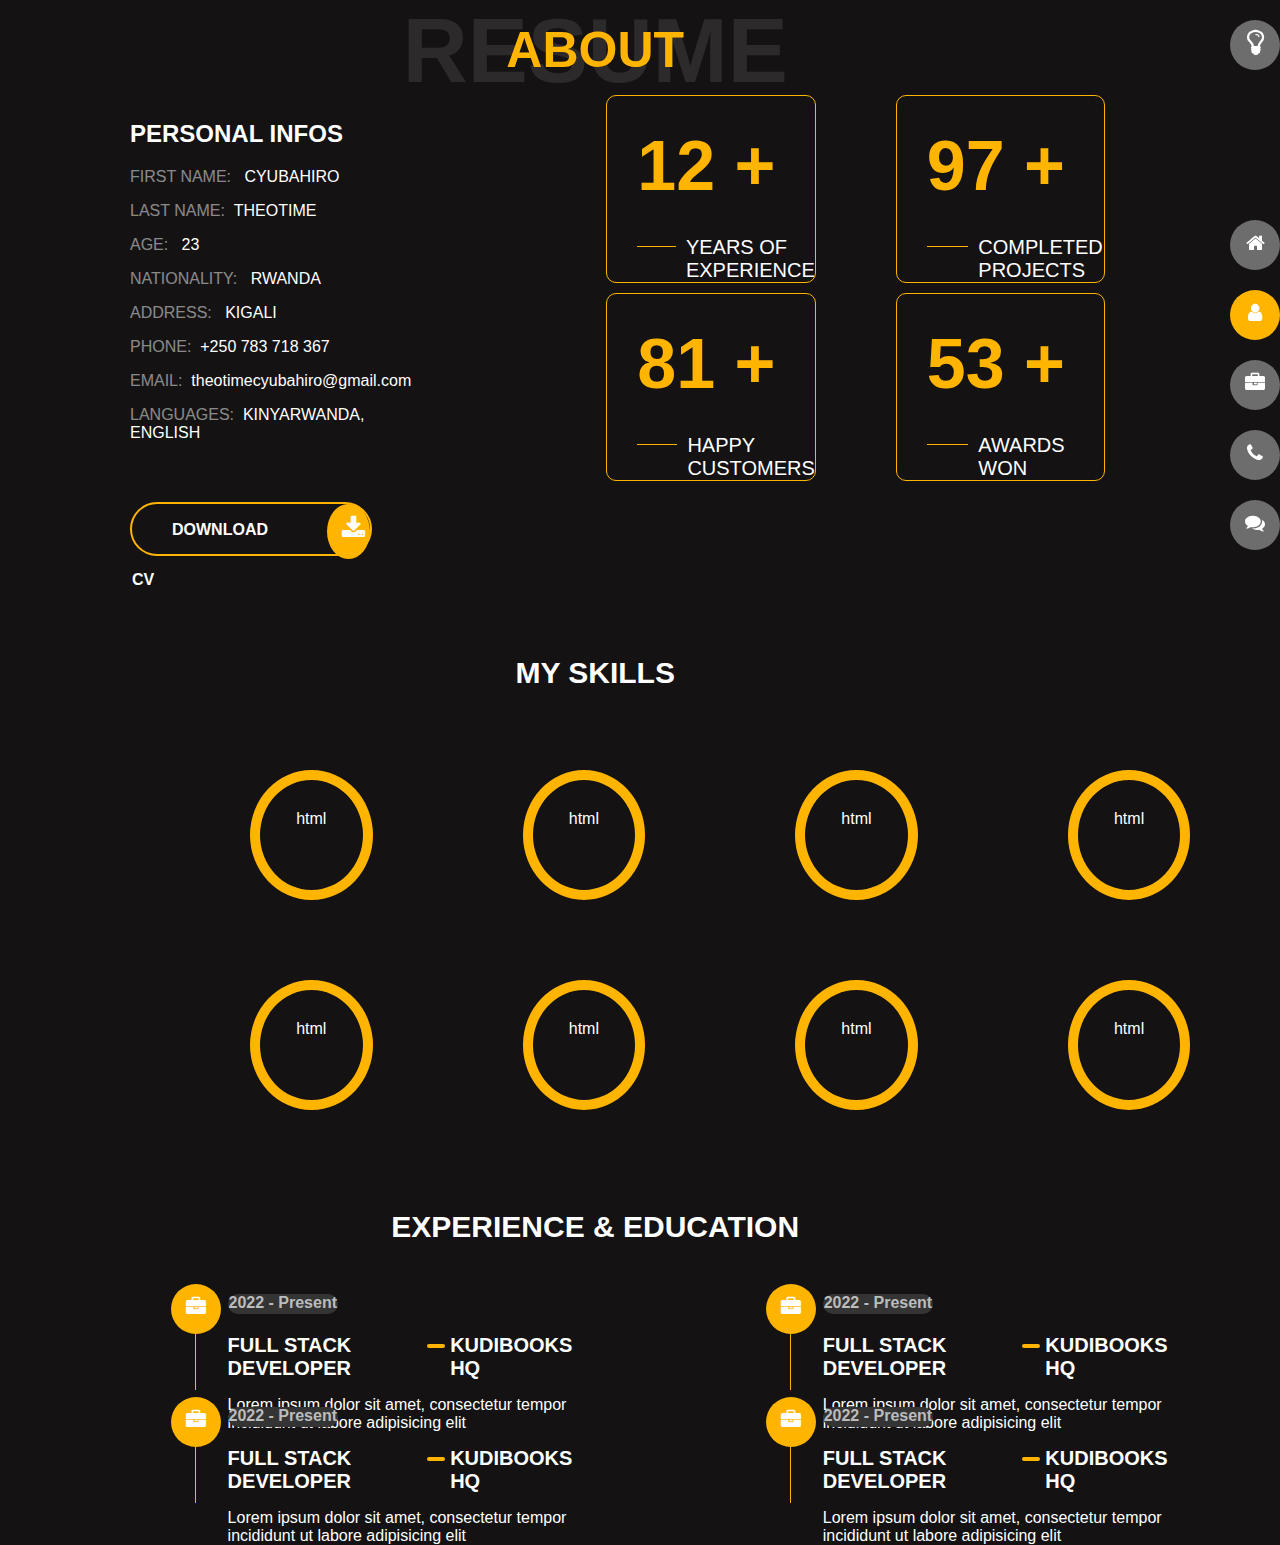
==== commit 1845f508: "finish work on header of pages" ====
--- a/about.html
+++ b/about.html
@@ -11,11 +11,13 @@
 <body>
     <div class="container">
         <div class="main">
-            <div>
+            <div class="header">
+                <div id="behind">
+                    <div>RESUME</div>
+                </div>
                 <div class="head">
                     ABOUT
                 </div>
-                <span id="behind">RESUME</span>
             </div>
             <div class="content">
                 <div class="information">
--- a/style.css
+++ b/style.css
@@ -1,5 +1,9 @@
 body{
     background-color: #141212;
+}
+
+*{
+    color: white;
 }
 
 html,body{
@@ -17,9 +21,21 @@
     list-style-type: none
 }
 
+.wrapper{
+    position: relative;
+}
+
 .container{
     display: flex;
-
+    background-color: #141212;
+    height: 100vh;
+
+}
+
+.header{
+    position: relative;
+    width: 100%;
+    text-align: center;
 }
 
 .main {
@@ -59,9 +75,14 @@
 .rightSide {
     width: 7%;
     min-height: 100vh;
+    /* position: sticky;  */
+    position: fixed; 
+    right: 0
 }
 
 .dot {
+    /* margin-left: 35px; */
+    
     width: 50px;
     height: 50px;
     line-height: 50px;
@@ -103,8 +124,9 @@
 }
 
 .dot1 {
-    line-height: 50px;
-    border-radius: 50px ;
+    width: 20%;
+    height:110%;
+    border-radius: 50%;
     background: #FFB400;
 }
 
@@ -113,7 +135,7 @@
    height: 15%;
     text-align: center;
    vertical-align: middle;
-   line-height: 90px;
+   line-height: 100px;
     position: absolute;
     font-size: 50px;
     z-index:100;
@@ -123,14 +145,17 @@
 }
 
 #behind{
-    min-width: 100%;
-    vertical-align: middle;
+    position: absolute;
+    width: 100%;
+    /* vertical-align: middle;
     line-height: 90px;
-    margin-left: 600px;
+    margin-left: 600px; */
     font-size: 90px;
     color: rgba(185,182,182,15);
-    opacity: 0.2;
+    opacity: 0.1;
     font-weight: bold;
+    display: flex;
+    justify-content: center;
 }
 
 
@@ -294,3 +319,230 @@
     width: 100%;
     height: 50%;
 }
+
+.imagesResponsive, .imageCenter{
+    display: none;
+}
+
+.smallLine{
+    width: 30px; 
+    height: 5px; 
+    background-color: #FFB400;
+    margin-top: 220px;
+}
+
+.homeContent{
+    margin-left: 20px;
+}
+
+.names{
+    color: #FFB400; 
+    text-align: center;
+    margin-top: 200px; 
+    font-size:40px;
+}
+
+.software{
+    color: white; 
+    text-align: center;
+    font-size:40px; 
+    margin-right: 70px;
+}
+
+.aboutMe{
+    color: white; 
+    font-size: 20px; 
+    line-height: 1.8;
+}
+
+.roundButton{
+    margin-top: 90px; 
+    border: 2px solid #FFB400; 
+    border-radius: 50px; 
+    display: flex; 
+    width: 50%; 
+    height: 50px; 
+    background-color: rgb(255, 180, 0, 0);
+    align-items: center;
+}
+
+.more{
+    text-align: center;
+    vertical-align: middle;
+    line-height: 50px; 
+    margin-left: 40px; 
+    color: white; 
+    font-weight: bold;
+}
+
+.more1{
+    width: 80%;
+}
+
+.modeReponsive{
+    display: none;
+}
+
+.rightSideResponsive{
+    display: none;
+}
+
+
+
+@media (max-width: 992px) {
+    .container{
+        position: relative;
+        height: unset;
+    }
+
+    .rightSide, .leftSide, .smallLine, .modeResponsive{
+        display: none;
+    }
+    .middleSide{
+        width: 100%;
+        display: block;
+    }
+
+    .imagesResponsive{
+        display: block;
+        padding-top: 50px;
+    }
+
+    .imagesResponsive img{
+        width: 300px;
+        height: 300px;
+        border-radius: 50%;
+        border: 2px solid #333333;
+    }
+
+    .homeContent{
+        margin-left: 0px;
+    }
+
+    .imageCenter{
+        display: flex;
+        justify-content: center;
+    }
+    .names{
+        margin-top: 30px;
+        font-size: 30px;
+        text-align: center;
+        font-weight: bold;
+    }
+
+    .introduction{
+        display: flex;
+        justify-content: center;
+    }
+
+    .software{
+        color: white; 
+        text-align: center;
+        font-size:30px; 
+        margin-right: 0px;
+        margin-top: -20px;
+        font-weight: bold;
+    }
+
+    .aboutMe{
+        text-align: center;
+        color: white; 
+        font-size: 18px; 
+        margin-top: 40px;
+        padding: 20px;
+    }
+
+    .aboutBottom{
+        display: flex;
+        justify-content: center;
+        margin-bottom: 100px;
+    }
+
+    .roundButton{
+        border: 2px solid #FFB400; 
+        border-radius: 50px; 
+        display: flex; 
+        width: 100%; 
+        height: 50px; 
+        background-color: rgb(255, 180, 0, 0); 
+        padding: 0px 0px 0px 20px;
+        margin-top: 10px;
+    }
+
+    .more{
+        text-align: center;
+        margin-left: 0px; 
+        color: white; 
+        font-weight: bold;
+    }
+
+    .more1{
+        width: 80%;
+    }
+
+    .dot1 {
+        width: 50px;
+        height: 50px;
+        border-radius: 50% ;
+        background: #FFB400;
+    }
+    .rightSideResponsive{
+        display: block;
+    }
+
+    .links ul{
+        width: 100%;
+        display: flex;
+        position: fixed;
+        left: 0;
+        bottom: -15px;
+        background-color: #333333;
+        padding: unset;
+        justify-content: space-around;
+    }
+
+    .links ul li{
+        margin-bottom: 20px;
+    }
+
+    .modeReponsive{
+        display: flex;
+        justify-content: end;
+        height: 50px;
+    }
+
+    .dotMode {
+        margin: 20px 15px 0px 0px;
+        
+        width: 50px;
+        height: 50px;
+        line-height: 50px;
+        border-radius: 50%;
+        background: #6D6D6D;
+        color: #fff;
+        text-align: center;
+    }
+    
+}
+
+@media (max-width: 768px) {
+    .aboutMe{ 
+        font-size: 16px; 
+    }
+}
+
+@media (max-width: 578px) {
+    .aboutMe{ 
+        font-size: 14px; 
+    }
+
+    .imagesResponsive img{
+        width: 200px;
+        height: 200px;
+    }
+
+    .links ul li{
+        margin-left: 10px;
+        margin-bottom: 20px;
+    }
+}--- a/style.css
+++ b/style.css
@@ -1,5 +1,9 @@
 body{
     background-color: #141212;
+}
+
+*{
+    color: white;
 }
 
 html,body{
@@ -17,9 +21,21 @@
     list-style-type: none
 }
 
+.wrapper{
+    position: relative;
+}
+
 .container{
     display: flex;
-
+    background-color: #141212;
+    height: 100vh;
+
+}
+
+.header{
+    position: relative;
+    width: 100%;
+    text-align: center;
 }
 
 .main {
@@ -59,9 +75,14 @@
 .rightSide {
     width: 7%;
     min-height: 100vh;
+    /* position: sticky;  */
+    position: fixed; 
+    right: 0
 }
 
 .dot {
+    /* margin-left: 35px; */
+    
     width: 50px;
     height: 50px;
     line-height: 50px;
@@ -103,8 +124,9 @@
 }
 
 .dot1 {
-    line-height: 50px;
-    border-radius: 50px ;
+    width: 20%;
+    height:110%;
+    border-radius: 50%;
     background: #FFB400;
 }
 
@@ -113,7 +135,7 @@
    height: 15%;
     text-align: center;
    vertical-align: middle;
-   line-height: 90px;
+   line-height: 100px;
     position: absolute;
     font-size: 50px;
     z-index:100;
@@ -123,14 +145,17 @@
 }
 
 #behind{
-    min-width: 100%;
-    vertical-align: middle;
+    position: absolute;
+    width: 100%;
+    /* vertical-align: middle;
     line-height: 90px;
-    margin-left: 600px;
+    margin-left: 600px; */
     font-size: 90px;
     color: rgba(185,182,182,15);
-    opacity: 0.2;
+    opacity: 0.1;
     font-weight: bold;
+    display: flex;
+    justify-content: center;
 }
 
 
@@ -294,3 +319,230 @@
     width: 100%;
     height: 50%;
 }
+
+.imagesResponsive, .imageCenter{
+    display: none;
+}
+
+.smallLine{
+    width: 30px; 
+    height: 5px; 
+    background-color: #FFB400;
+    margin-top: 220px;
+}
+
+.homeContent{
+    margin-left: 20px;
+}
+
+.names{
+    color: #FFB400; 
+    text-align: center;
+    margin-top: 200px; 
+    font-size:40px;
+}
+
+.software{
+    color: white; 
+    text-align: center;
+    font-size:40px; 
+    margin-right: 70px;
+}
+
+.aboutMe{
+    color: white; 
+    font-size: 20px; 
+    line-height: 1.8;
+}
+
+.roundButton{
+    margin-top: 90px; 
+    border: 2px solid #FFB400; 
+    border-radius: 50px; 
+    display: flex; 
+    width: 50%; 
+    height: 50px; 
+    background-color: rgb(255, 180, 0, 0);
+    align-items: center;
+}
+
+.more{
+    text-align: center;
+    vertical-align: middle;
+    line-height: 50px; 
+    margin-left: 40px; 
+    color: white; 
+    font-weight: bold;
+}
+
+.more1{
+    width: 80%;
+}
+
+.modeReponsive{
+    display: none;
+}
+
+.rightSideResponsive{
+    display: none;
+}
+
+
+
+@media (max-width: 992px) {
+    .container{
+        position: relative;
+        height: unset;
+    }
+
+    .rightSide, .leftSide, .smallLine, .modeResponsive{
+        display: none;
+    }
+    .middleSide{
+        width: 100%;
+        display: block;
+    }
+
+    .imagesResponsive{
+        display: block;
+        padding-top: 50px;
+    }
+
+    .imagesResponsive img{
+        width: 300px;
+        height: 300px;
+        border-radius: 50%;
+        border: 2px solid #333333;
+    }
+
+    .homeContent{
+        margin-left: 0px;
+    }
+
+    .imageCenter{
+        display: flex;
+        justify-content: center;
+    }
+    .names{
+        margin-top: 30px;
+        font-size: 30px;
+        text-align: center;
+        font-weight: bold;
+    }
+
+    .introduction{
+        display: flex;
+        justify-content: center;
+    }
+
+    .software{
+        color: white; 
+        text-align: center;
+        font-size:30px; 
+        margin-right: 0px;
+        margin-top: -20px;
+        font-weight: bold;
+    }
+
+    .aboutMe{
+        text-align: center;
+        color: white; 
+        font-size: 18px; 
+        margin-top: 40px;
+        padding: 20px;
+    }
+
+    .aboutBottom{
+        display: flex;
+        justify-content: center;
+        margin-bottom: 100px;
+    }
+
+    .roundButton{
+        border: 2px solid #FFB400; 
+        border-radius: 50px; 
+        display: flex; 
+        width: 100%; 
+        height: 50px; 
+        background-color: rgb(255, 180, 0, 0); 
+        padding: 0px 0px 0px 20px;
+        margin-top: 10px;
+    }
+
+    .more{
+        text-align: center;
+        margin-left: 0px; 
+        color: white; 
+        font-weight: bold;
+    }
+
+    .more1{
+        width: 80%;
+    }
+
+    .dot1 {
+        width: 50px;
+        height: 50px;
+        border-radius: 50% ;
+        background: #FFB400;
+    }
+    .rightSideResponsive{
+        display: block;
+    }
+
+    .links ul{
+        width: 100%;
+        display: flex;
+        position: fixed;
+        left: 0;
+        bottom: -15px;
+        background-color: #333333;
+        padding: unset;
+        justify-content: space-around;
+    }
+
+    .links ul li{
+        margin-bottom: 20px;
+    }
+
+    .modeReponsive{
+        display: flex;
+        justify-content: end;
+        height: 50px;
+    }
+
+    .dotMode {
+        margin: 20px 15px 0px 0px;
+        
+        width: 50px;
+        height: 50px;
+        line-height: 50px;
+        border-radius: 50%;
+        background: #6D6D6D;
+        color: #fff;
+        text-align: center;
+    }
+    
+}
+
+@media (max-width: 768px) {
+    .aboutMe{ 
+        font-size: 16px; 
+    }
+}
+
+@media (max-width: 578px) {
+    .aboutMe{ 
+        font-size: 14px; 
+    }
+
+    .imagesResponsive img{
+        width: 200px;
+        height: 200px;
+    }
+
+    .links ul li{
+        margin-left: 10px;
+        margin-bottom: 20px;
+    }
+}